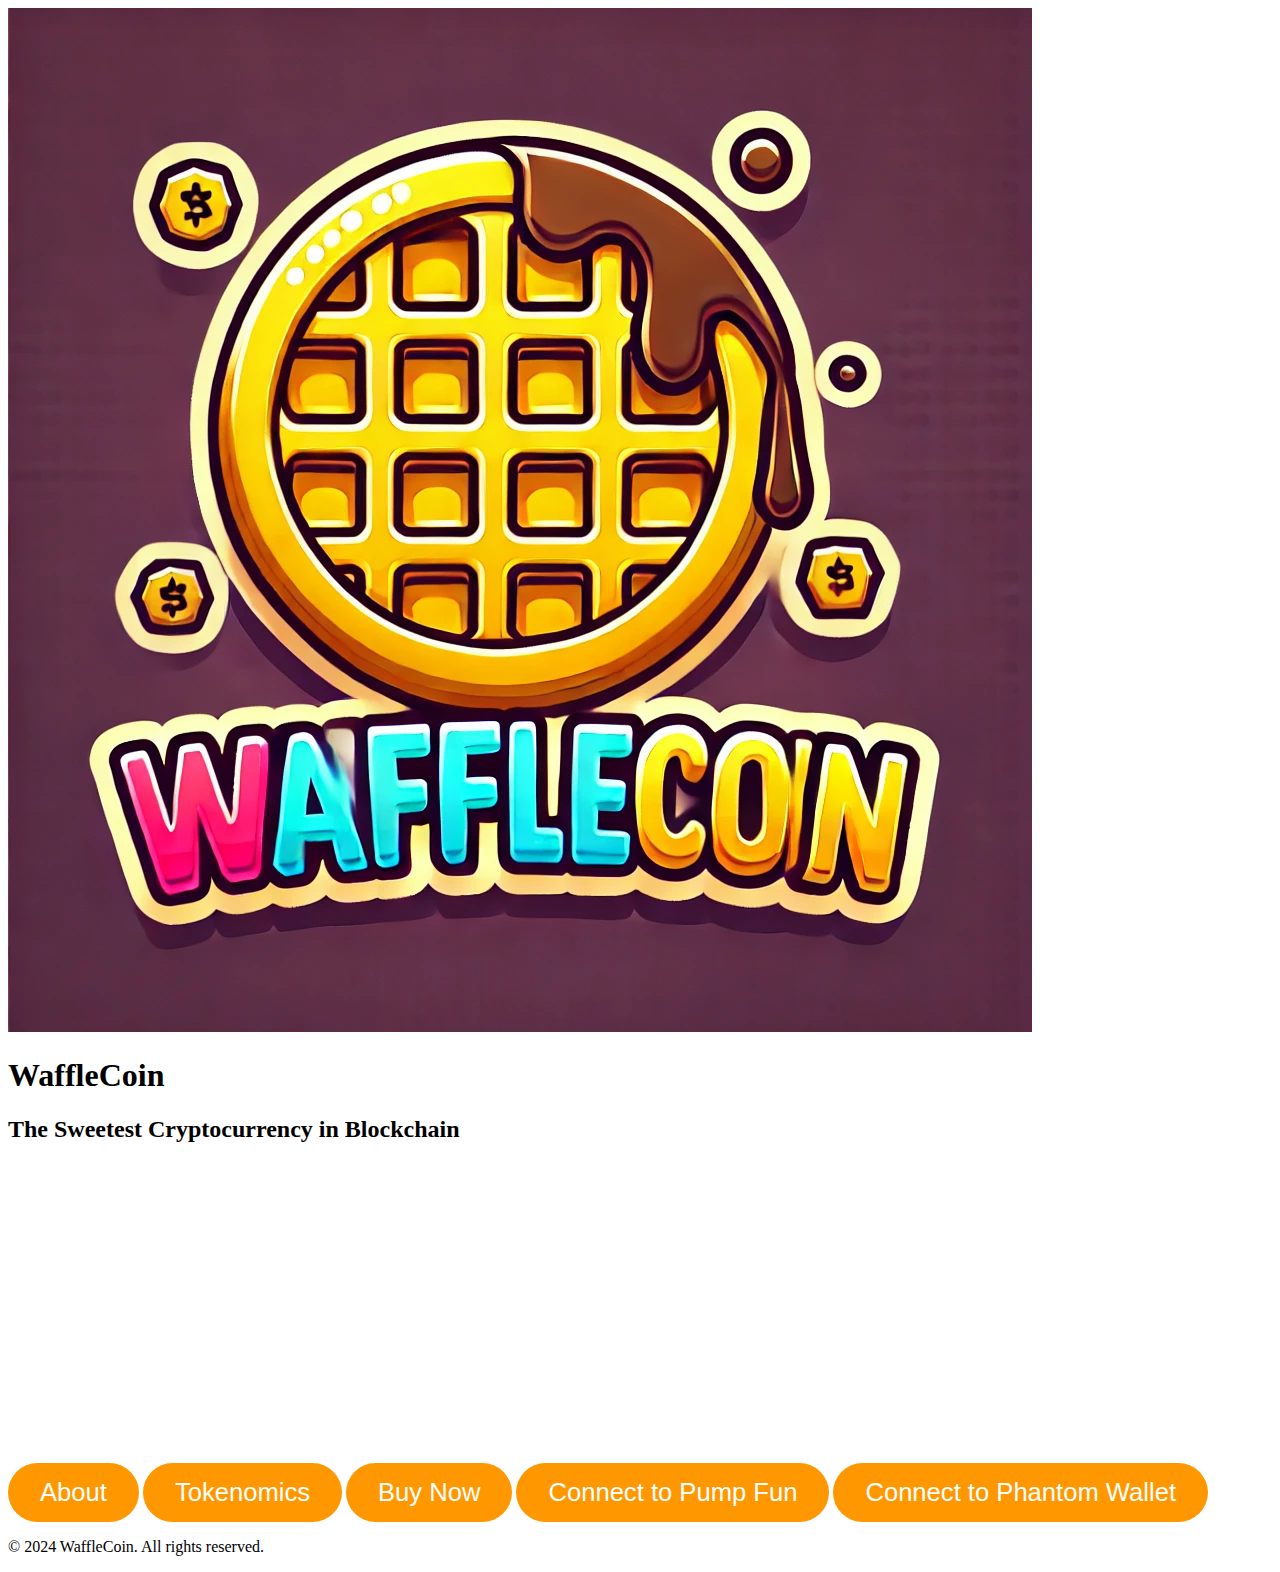
==== index.html @ 0dd6c805 "Update index.html" ====
<!DOCTYPE html>
<html lang="en">
<head>
    <meta charset="UTF-8">
    <meta name="viewport" content="width=device-width, initial-scale=1.0">
    <title>WaffleCoin - The Sweetest Cryptocurrency</title>
    <link rel="stylesheet" href="styles.css">
</head>
<body>
    <header>
        <div class="logo">
            <img src="images/wafflecoin-logo.png" alt="WaffleCoin Logo">
            <h1>WaffleCoin</h1>
        </div>
        <h2>The Sweetest Cryptocurrency in Blockchain</h2>
    </header>

    <!-- Banner Section -->
    <section class="banner">
        <div class="banner-content">
            <h2>Welcome to WaffleCoin</h2>
            <p>Your favorite cryptocurrency in the blockchain!</p>
        </div>
    </section>

    <section class="cta">
        <a href="sobre.html"><button>About</button></a>
        <a href="tokenomics.html"><button>Tokenomics</button></a>
        <a href="buy.html"><button>Buy Now</button></a>
        <a href="pumpfun.html"><button>Connect to Pump Fun</button></a>
        <a href="phantom.html"><button>Connect to Phantom Wallet</button></a>
    </section>

    <footer>
        <p>&copy; 2024 WaffleCoin. All rights reserved.</p>
    </footer>
</body>
</html>
---- styles.css ----
/* Estilo para o banner */
.banner {
    position: relative;
    background-image: url('images/A_vibrant_and_modern_cryptocurrency_banner_for_a_w.png'); /* Imagem do banner */
    background-size: cover;
    background-position: center;
    height: 300px; /* Ajuste a altura do banner conforme necessário */
    filter: blur(8px); /* Desfoque */
    z-index: -1; /* Para colocar a imagem atrás do conteúdo */
}

.banner-content {
    position: absolute;
    top: 50%;
    left: 50%;
    transform: translate(-50%, -50%);
    color: #fff;
    text-align: center;
}

.banner h2 {
    font-size: 3rem;
    font-weight: bold;
    margin-bottom: 10px;
}

.banner p {
    font-size: 1.5rem;
}

/* Estilo dos botões */
button {
    background-color: #FF9800; /* Cor de fundo dos botões */
    border: none;
    color: white;
    padding: 15px 32px;
    font-size: 1.6rem;
    border-radius: 50px; /* Tornar os botões arredondados */
    cursor: pointer;
    transition: background-color 0.3s, transform 0.3s; /* Efeito suave */
}

button:hover {
    background-color: #fb8c00; /* Cor de fundo ao passar o mouse */
    transform: scale(1.1); /* Aumentar o tamanho do botão quando hover */
}

button:focus {
    outline: none; /* Remove o contorno ao clicar no botão */
}
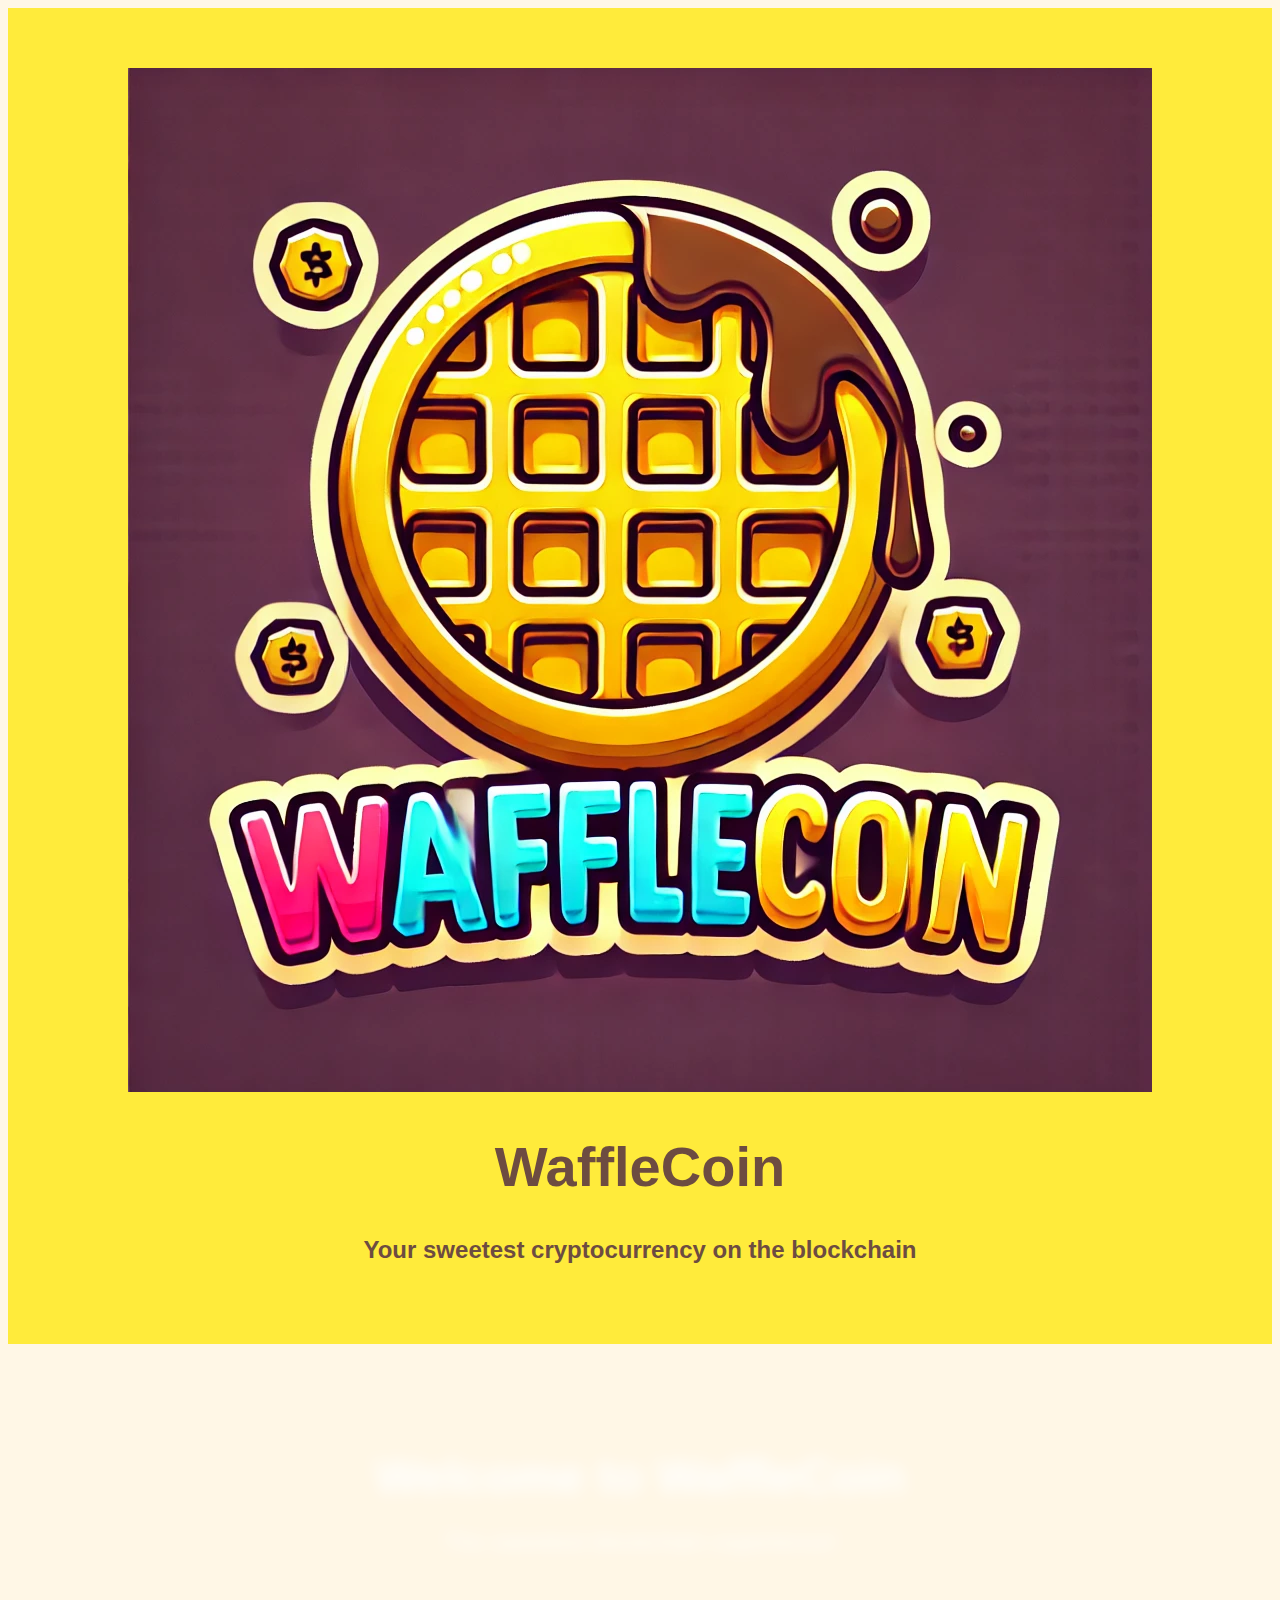
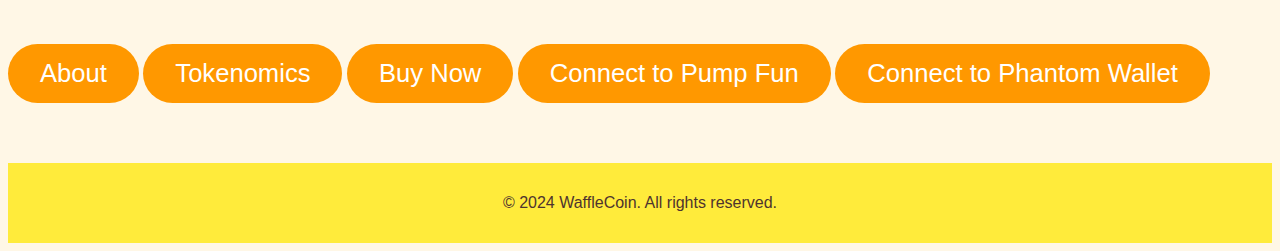
==== commit d9acf61c: "Atualizando o site com o banner e botões personalizados" ====
--- a/index.html
+++ b/index.html
@@ -1,39 +1,57 @@
-<!DOCTYPE html>
-<html lang="en">
-<head>
-    <meta charset="UTF-8">
-    <meta name="viewport" content="width=device-width, initial-scale=1.0">
-    <title>WaffleCoin - The Sweetest Cryptocurrency</title>
-    <link rel="stylesheet" href="styles.css">
-</head>
-<body>
-    <header>
-        <div class="logo">
-            <img src="images/wafflecoin-logo.png" alt="WaffleCoin Logo">
-            <h1>WaffleCoin</h1>
-        </div>
-        <h2>The Sweetest Cryptocurrency in Blockchain</h2>
-    </header>
-
-    <!-- Banner Section -->
-    <section class="banner">
-        <div class="banner-content">
-            <h2>Welcome to WaffleCoin</h2>
-            <p>Your favorite cryptocurrency in the blockchain!</p>
-        </div>
-    </section>
-
-    <section class="cta">
-        <a href="sobre.html"><button>About</button></a>
-        <a href="tokenomics.html"><button>Tokenomics</button></a>
-        <a href="buy.html"><button>Buy Now</button></a>
-        <a href="pumpfun.html"><button>Connect to Pump Fun</button></a>
-        <a href="phantom.html"><button>Connect to Phantom Wallet</button></a>
-    </section>
-
-    <footer>
-        <p>&copy; 2024 WaffleCoin. All rights reserved.</p>
-    </footer>
-</body>
-</html>
-
+
+<!DOCTYPE html>
+<html lang="en">
+<head>
+    <meta charset="UTF-8">
+    <meta name="viewport" content="width=device-width, initial-scale=1.0">
+    <title>WaffleCoin - The Sweetest Cryptocurrency</title>
+    <link rel="stylesheet" href="styles.css">
+</head>
+<body>
+    <header>
+        <div class="logo">
+            <img src="images/wafflecoin-logo.png" alt="WaffleCoin Logo">
+            <h1>WaffleCoin</h1>
+        </div>
+        <h2>Your sweetest cryptocurrency on the blockchain</h2>
+    </header>
+
+    <!-- Banner Section -->
+    <section class="banner">
+        <div class="banner-content">
+            <h2>Welcome to WaffleCoin</h2>
+            <p>The sweetest blockchain experience!</p>
+        </div>
+    </section>
+
+    <!-- Call to Action Buttons -->
+    <section class="cta">
+        <a href="sobre.html"><button class="waffle-button">About</button></a>
+        <a href="tokenomics.html"><button class="waffle-button">Tokenomics</button></a>
+        <a href="buy.html"><button class="waffle-button">Buy Now</button></a>
+        <a href="pumpfun.html"><button class="waffle-button">Connect to Pump Fun</button></a>
+        <a href="phantom.html" onclick="connectPhantom()"><button class="waffle-button">Connect to Phantom Wallet</button></a>
+    </section>
+
+    <footer>
+        <p>&copy; 2024 WaffleCoin. All rights reserved.</p>
+    </footer>
+
+    <script>
+        // Function to connect to Phantom wallet
+        function connectPhantom() {
+            if (window.solana && window.solana.isPhantom) {
+                window.solana.connect()
+                    .then((response) => {
+                        console.log('Connected to Phantom', response);
+                    })
+                    .catch((error) => {
+                        console.error('Error connecting to Phantom', error);
+                    });
+            } else {
+                alert('Please install Phantom Wallet extension!');
+            }
+        }
+    </script>
+</body>
+</html>
--- a/styles.css
+++ b/styles.css
@@ -1,12 +1,36 @@
-/* Estilo para o banner */
+
+/* Global Styles */
+body {
+    font-family: 'Arial', sans-serif;
+    background-color: #fff7e6;
+    color: #4e342e;
+}
+
+header {
+    text-align: center;
+    padding: 60px 20px;
+    background-color: #FFEB3B;
+}
+
+header h1 {
+    font-size: 3.5rem;
+    color: #6d4c41;
+}
+
+header h2 {
+    font-size: 1.5rem;
+    color: #6d4c41;
+}
+
+/* Banner Styles */
 .banner {
     position: relative;
-    background-image: url('images/A_vibrant_and_modern_cryptocurrency_banner_for_a_w.png'); /* Imagem do banner */
+    background-image: url('images/A_vibrant_and_modern_cryptocurrency_banner_for_a_w.png');
     background-size: cover;
     background-position: center;
-    height: 300px; /* Ajuste a altura do banner conforme necessário */
-    filter: blur(8px); /* Desfoque */
-    z-index: -1; /* Para colocar a imagem atrás do conteúdo */
+    height: 300px;
+    filter: blur(8px);
+    z-index: -1;
 }
 
 .banner-content {
@@ -28,23 +52,27 @@
     font-size: 1.5rem;
 }
 
-/* Estilo dos botões */
-button {
-    background-color: #FF9800; /* Cor de fundo dos botões */
+/* Waffle Button Style */
+.waffle-button {
+    background-color: #FF9800;
     border: none;
     color: white;
     padding: 15px 32px;
     font-size: 1.6rem;
-    border-radius: 50px; /* Tornar os botões arredondados */
+    border-radius: 50px;
     cursor: pointer;
-    transition: background-color 0.3s, transform 0.3s; /* Efeito suave */
+    transition: background-color 0.3s, transform 0.3s;
+    text-align: center;
 }
 
-button:hover {
-    background-color: #fb8c00; /* Cor de fundo ao passar o mouse */
-    transform: scale(1.1); /* Aumentar o tamanho do botão quando hover */
+.waffle-button:hover {
+    background-color: #fb8c00;
+    transform: scale(1.1);
 }
 
-button:focus {
-    outline: none; /* Remove o contorno ao clicar no botão */
+footer {
+    text-align: center;
+    margin-top: 60px;
+    padding: 15px;
+    background-color: #FFEB3B;
 }
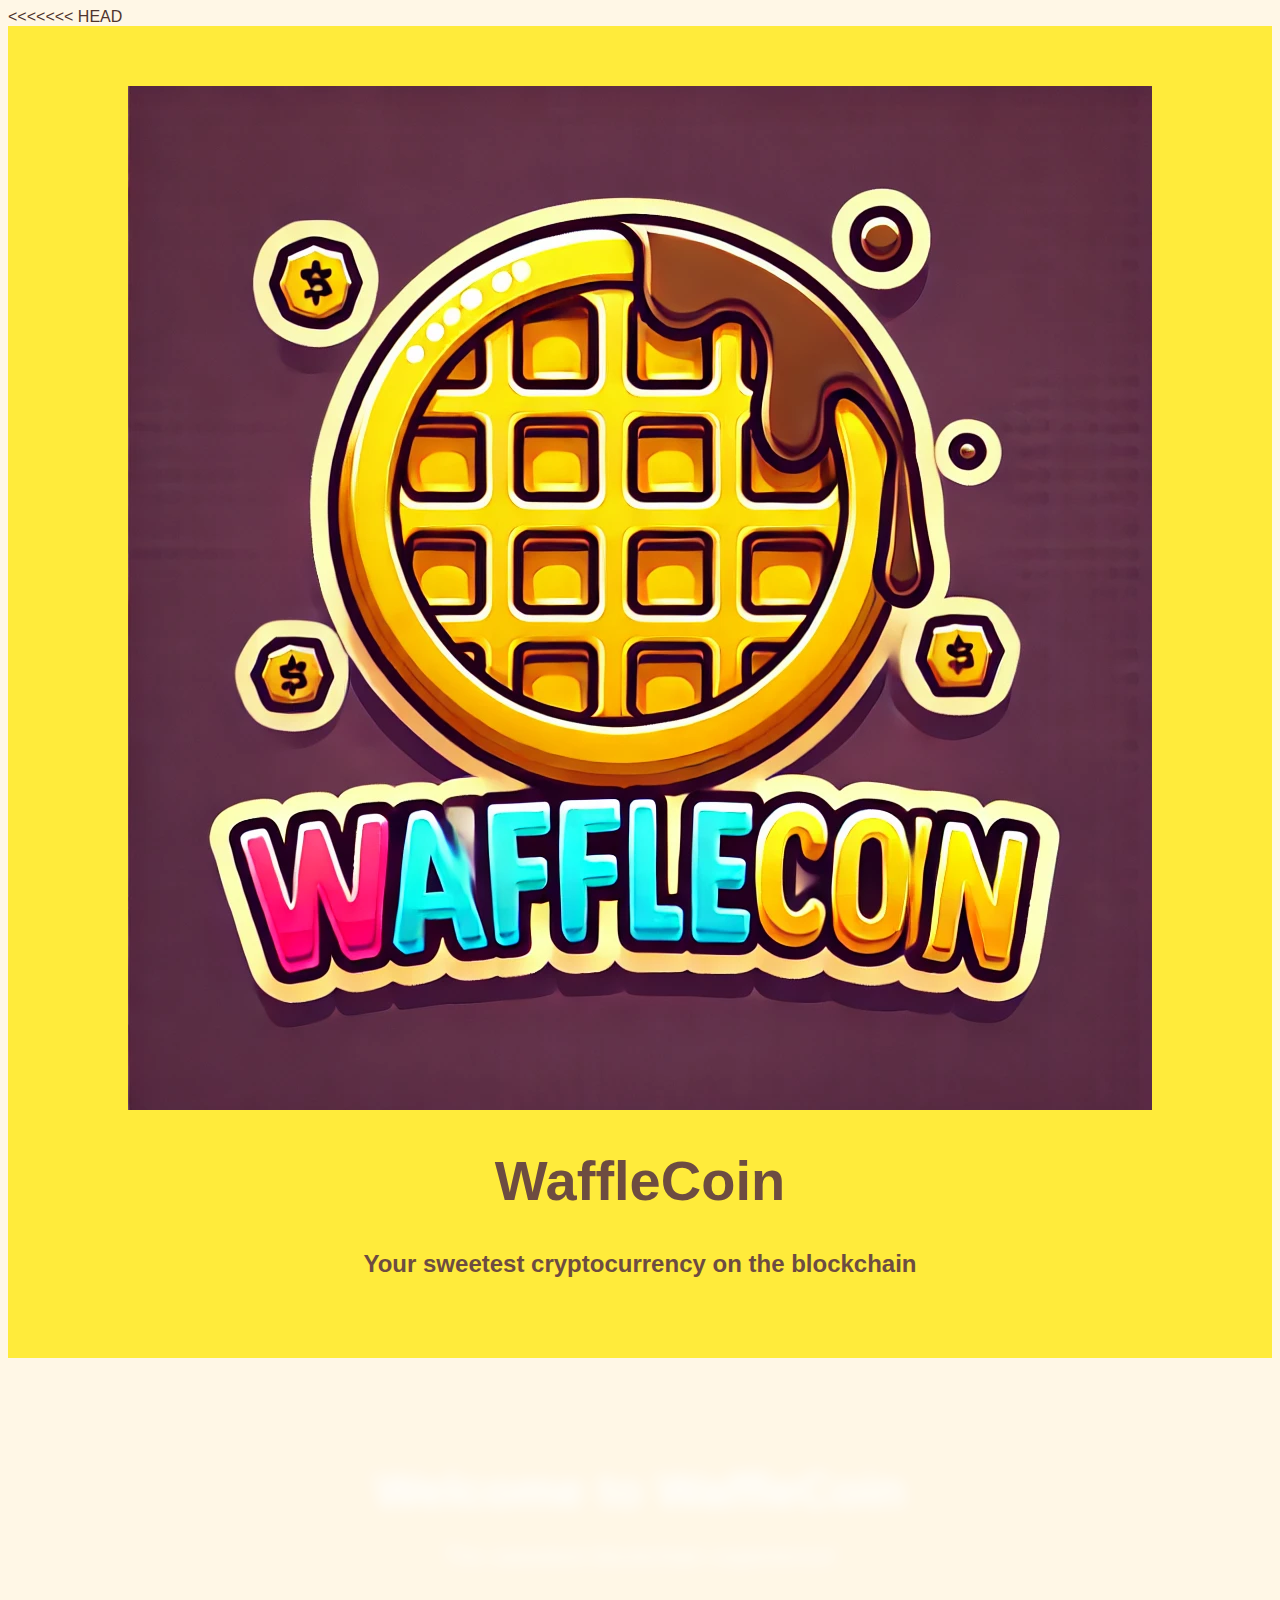
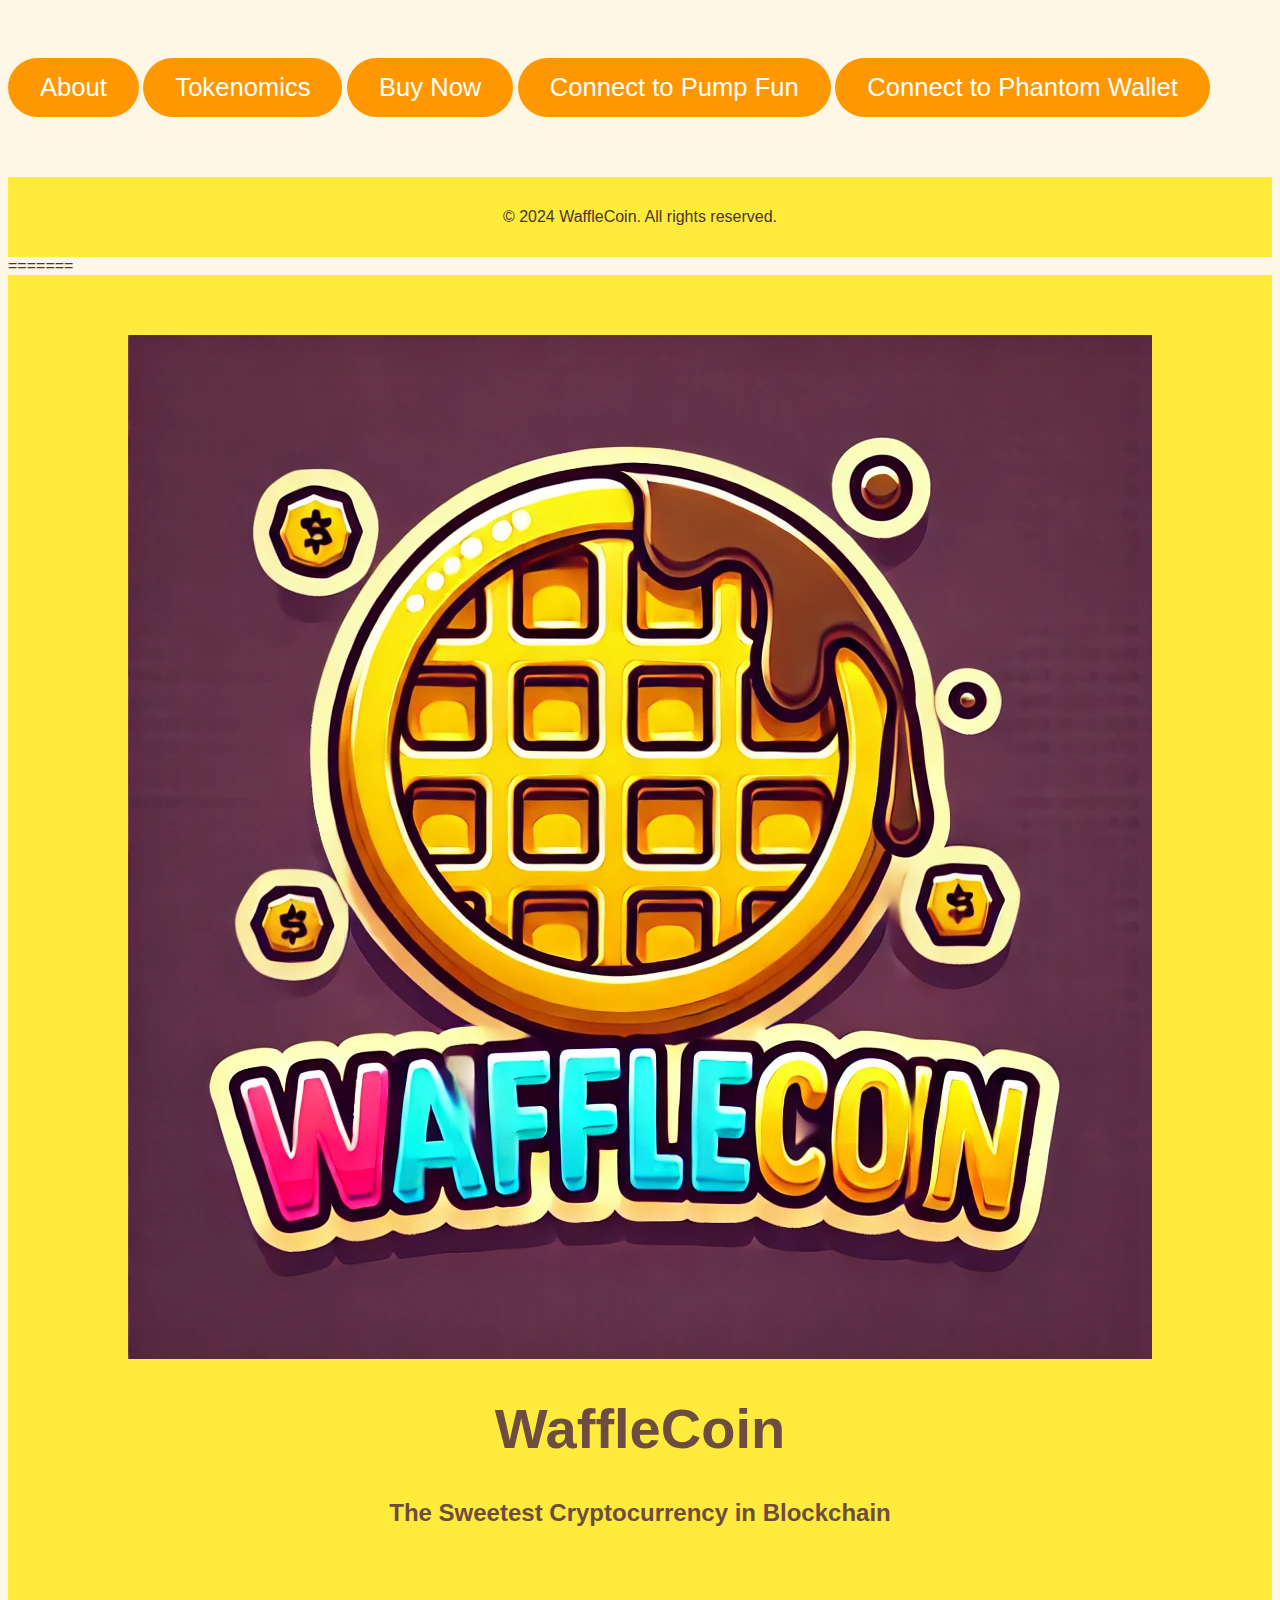
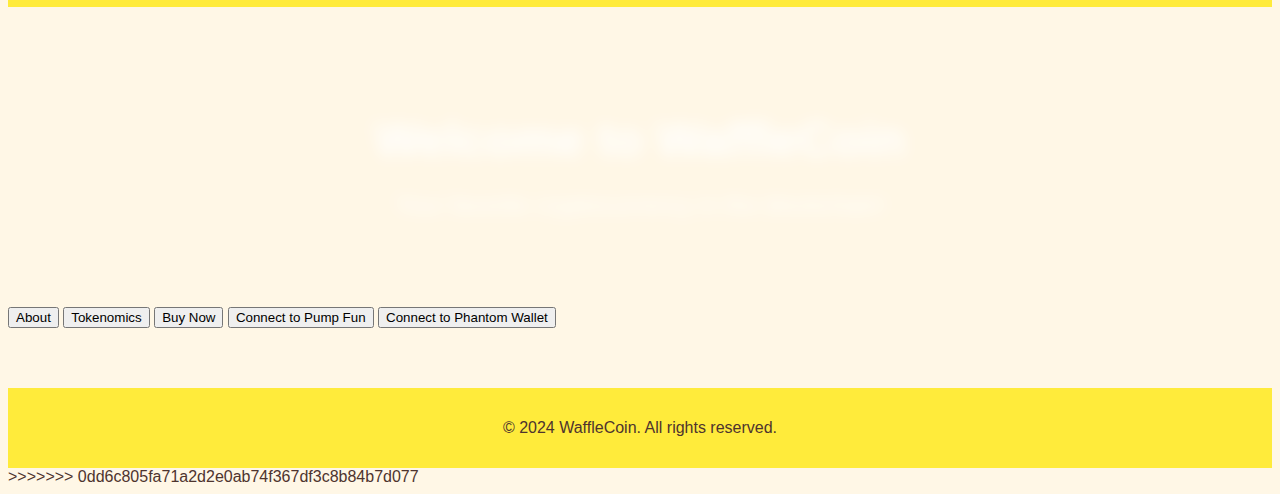
==== commit 45a296ce: "Resolvendo conflitos" ====
--- a/index.html
+++ b/index.html
@@ -1,3 +1,4 @@
+<<<<<<< HEAD
 
 <!DOCTYPE html>
 <html lang="en">
@@ -55,3 +56,44 @@
     </script>
 </body>
 </html>
+=======
+<!DOCTYPE html>
+<html lang="en">
+<head>
+    <meta charset="UTF-8">
+    <meta name="viewport" content="width=device-width, initial-scale=1.0">
+    <title>WaffleCoin - The Sweetest Cryptocurrency</title>
+    <link rel="stylesheet" href="styles.css">
+</head>
+<body>
+    <header>
+        <div class="logo">
+            <img src="images/wafflecoin-logo.png" alt="WaffleCoin Logo">
+            <h1>WaffleCoin</h1>
+        </div>
+        <h2>The Sweetest Cryptocurrency in Blockchain</h2>
+    </header>
+
+    <!-- Banner Section -->
+    <section class="banner">
+        <div class="banner-content">
+            <h2>Welcome to WaffleCoin</h2>
+            <p>Your favorite cryptocurrency in the blockchain!</p>
+        </div>
+    </section>
+
+    <section class="cta">
+        <a href="sobre.html"><button>About</button></a>
+        <a href="tokenomics.html"><button>Tokenomics</button></a>
+        <a href="buy.html"><button>Buy Now</button></a>
+        <a href="pumpfun.html"><button>Connect to Pump Fun</button></a>
+        <a href="phantom.html"><button>Connect to Phantom Wallet</button></a>
+    </section>
+
+    <footer>
+        <p>&copy; 2024 WaffleCoin. All rights reserved.</p>
+    </footer>
+</body>
+</html>
+
+>>>>>>> 0dd6c805fa71a2d2e0ab74f367df3c8b84b7d077
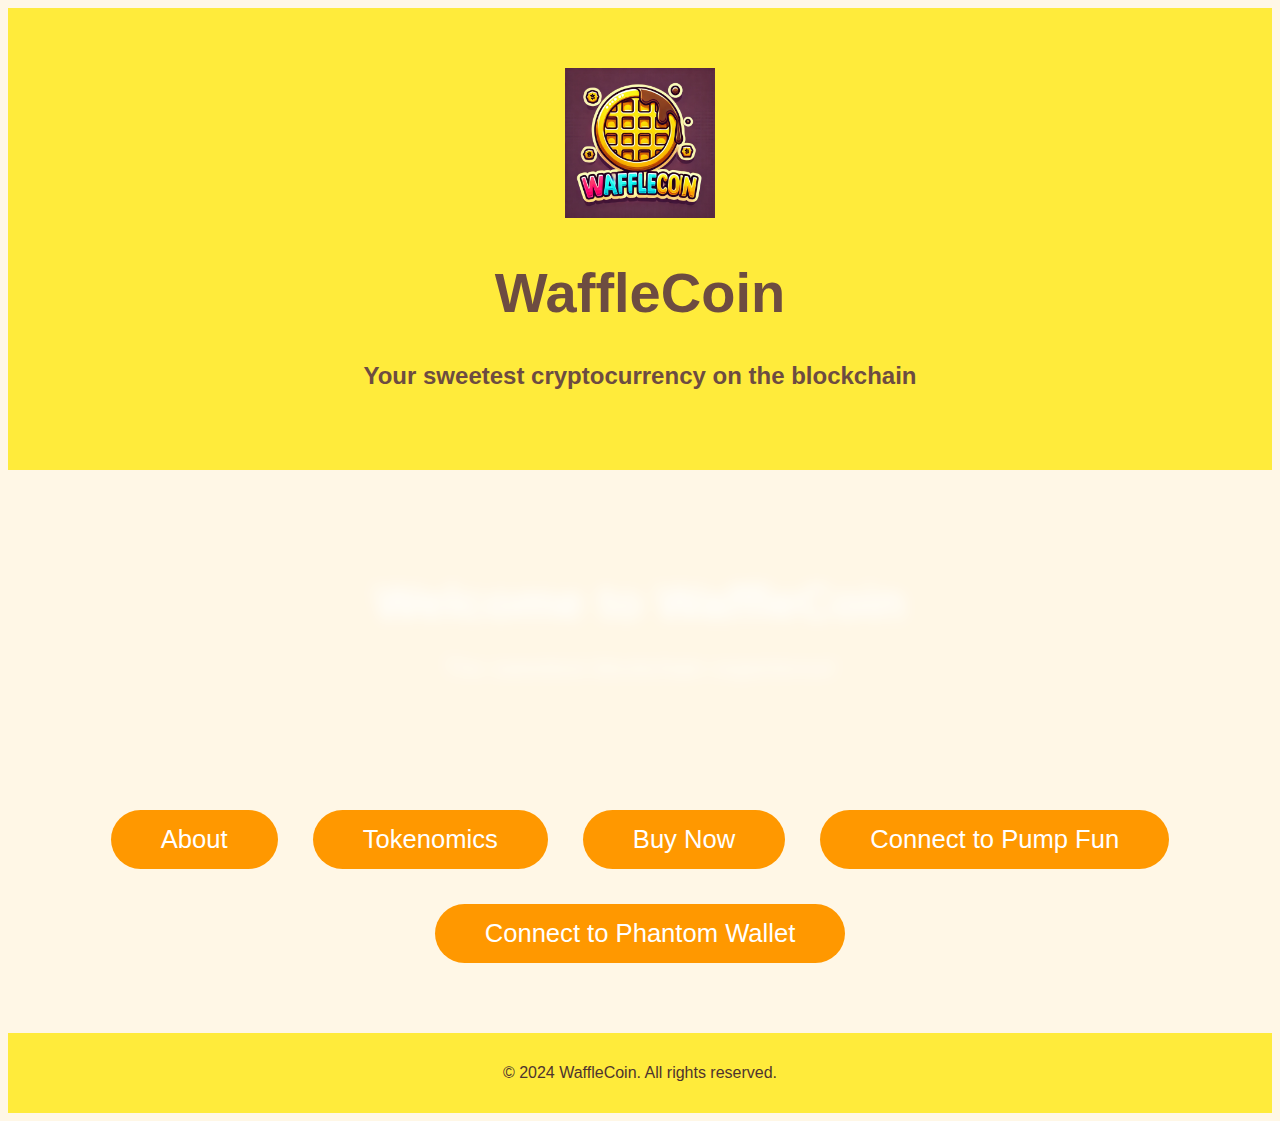
==== commit 6f2ee9eb: "Atualizando o layout com botões e banner" ====
--- a/index.html
+++ b/index.html
@@ -1,5 +1,3 @@
-<<<<<<< HEAD
-
 <!DOCTYPE html>
 <html lang="en">
 <head>
@@ -11,7 +9,7 @@
 <body>
     <header>
         <div class="logo">
-            <img src="images/wafflecoin-logo.png" alt="WaffleCoin Logo">
+            <img src="images/wafflecoin-logo.png" alt="WaffleCoin Logo" style="width: 150px; height: 150px;">
             <h1>WaffleCoin</h1>
         </div>
         <h2>Your sweetest cryptocurrency on the blockchain</h2>
@@ -56,44 +54,4 @@
     </script>
 </body>
 </html>
-=======
-<!DOCTYPE html>
-<html lang="en">
-<head>
-    <meta charset="UTF-8">
-    <meta name="viewport" content="width=device-width, initial-scale=1.0">
-    <title>WaffleCoin - The Sweetest Cryptocurrency</title>
-    <link rel="stylesheet" href="styles.css">
-</head>
-<body>
-    <header>
-        <div class="logo">
-            <img src="images/wafflecoin-logo.png" alt="WaffleCoin Logo">
-            <h1>WaffleCoin</h1>
-        </div>
-        <h2>The Sweetest Cryptocurrency in Blockchain</h2>
-    </header>
 
-    <!-- Banner Section -->
-    <section class="banner">
-        <div class="banner-content">
-            <h2>Welcome to WaffleCoin</h2>
-            <p>Your favorite cryptocurrency in the blockchain!</p>
-        </div>
-    </section>
-
-    <section class="cta">
-        <a href="sobre.html"><button>About</button></a>
-        <a href="tokenomics.html"><button>Tokenomics</button></a>
-        <a href="buy.html"><button>Buy Now</button></a>
-        <a href="pumpfun.html"><button>Connect to Pump Fun</button></a>
-        <a href="phantom.html"><button>Connect to Phantom Wallet</button></a>
-    </section>
-
-    <footer>
-        <p>&copy; 2024 WaffleCoin. All rights reserved.</p>
-    </footer>
-</body>
-</html>
-
->>>>>>> 0dd6c805fa71a2d2e0ab74f367df3c8b84b7d077
--- a/styles.css
+++ b/styles.css
@@ -1,4 +1,3 @@
-
 /* Global Styles */
 body {
     font-family: 'Arial', sans-serif;
@@ -57,17 +56,32 @@
     background-color: #FF9800;
     border: none;
     color: white;
-    padding: 15px 32px;
+    padding: 15px 50px;
     font-size: 1.6rem;
     border-radius: 50px;
     cursor: pointer;
     transition: background-color 0.3s, transform 0.3s;
     text-align: center;
+    margin: 10px;  /* Adiciona uma margem ao redor dos botões */
 }
 
 .waffle-button:hover {
     background-color: #fb8c00;
-    transform: scale(1.1);
+    transform: scale(1.1); /* Aumenta o botão ao passar o mouse */
+}
+
+.waffle-button:focus {
+    outline: none;  /* Remove o contorno quando o botão é clicado */
+}
+
+/* Centering the Buttons */
+.cta {
+    display: flex;
+    justify-content: center;
+    align-items: center;
+    gap: 15px;  /* Espaço entre os botões */
+    margin-top: 30px;
+    flex-wrap: wrap; /* Permite que os botões quebrem em várias linhas em telas menores */
 }
 
 footer {
@@ -76,3 +90,5 @@
     padding: 15px;
     background-color: #FFEB3B;
 }
+
+
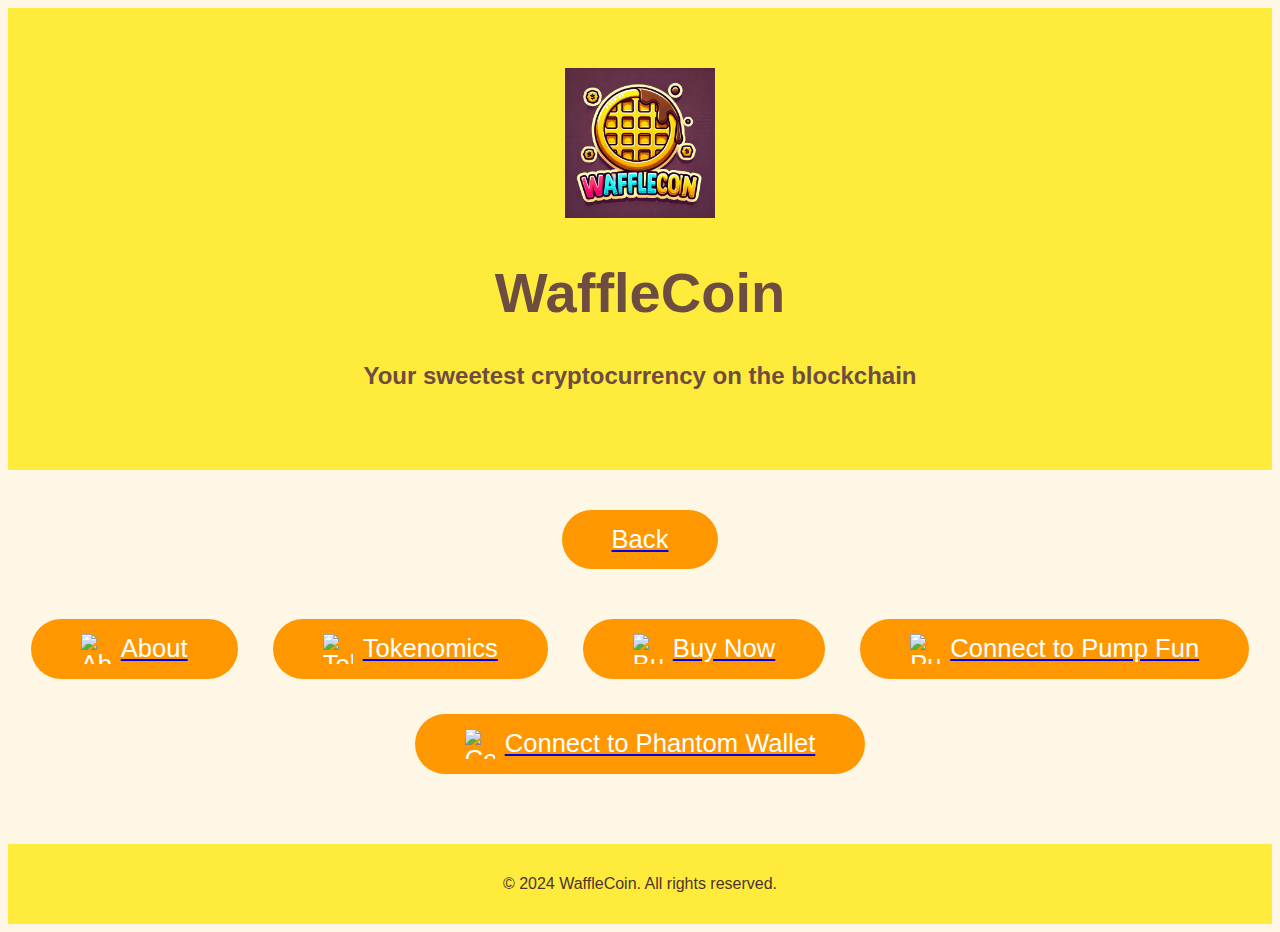
==== commit 71cabd23: "Atualizando site com botões, about e minigame" ====
--- a/index.html
+++ b/index.html
@@ -15,21 +15,18 @@
         <h2>Your sweetest cryptocurrency on the blockchain</h2>
     </header>
 
-    <!-- Banner Section -->
-    <section class="banner">
-        <div class="banner-content">
-            <h2>Welcome to WaffleCoin</h2>
-            <p>The sweetest blockchain experience!</p>
-        </div>
+    <!-- Botão de Voltar -->
+    <section class="cta">
+        <a href="javascript:history.back()"><button class="waffle-button">Back</button></a> <!-- Botão de Voltar -->
     </section>
 
     <!-- Call to Action Buttons -->
     <section class="cta">
-        <a href="sobre.html"><button class="waffle-button">About</button></a>
-        <a href="tokenomics.html"><button class="waffle-button">Tokenomics</button></a>
-        <a href="buy.html"><button class="waffle-button">Buy Now</button></a>
-        <a href="pumpfun.html"><button class="waffle-button">Connect to Pump Fun</button></a>
-        <a href="phantom.html" onclick="connectPhantom()"><button class="waffle-button">Connect to Phantom Wallet</button></a>
+        <a href="sobre.html"><button class="waffle-button"><img src="images/waffle-icon.png" alt="About WaffleCoin"> About</button></a>
+        <a href="tokenomics.html"><button class="waffle-button"><img src="images/waffle-icon.png" alt="Tokenomics"> Tokenomics</button></a>
+        <a href="buy.html"><button class="waffle-button"><img src="images/waffle-icon.png" alt="Buy Now"> Buy Now</button></a>
+        <a href="pumpfun.html"><button class="waffle-button"><img src="images/waffle-icon.png" alt="Pump Fun"> Connect to Pump Fun</button></a>
+        <a href="phantom.html" onclick="connectPhantom()"><button class="waffle-button"><img src="images/waffle-icon.png" alt="Connect Phantom"> Connect to Phantom Wallet</button></a>
     </section>
 
     <footer>
--- a/styles.css
+++ b/styles.css
@@ -24,11 +24,11 @@
 /* Banner Styles */
 .banner {
     position: relative;
-    background-image: url('images/A_vibrant_and_modern_cryptocurrency_banner_for_a_w.png');
+    background-image: url('images/waffle-banner.png'); /* Caminho correto para o banner */
     background-size: cover;
     background-position: center;
     height: 300px;
-    filter: blur(8px);
+    filter: blur(8px); /* Desfoque */
     z-index: -1;
 }
 
@@ -63,6 +63,14 @@
     transition: background-color 0.3s, transform 0.3s;
     text-align: center;
     margin: 10px;  /* Adiciona uma margem ao redor dos botões */
+    display: flex;
+    align-items: center;
+}
+
+.waffle-button img {
+    margin-right: 10px;  /* Espaçamento entre a imagem e o texto */
+    width: 30px;  /* Ajuste o tamanho da imagem */
+    height: 30px;
 }
 
 .waffle-button:hover {
@@ -92,3 +100,4 @@
 }
 
 
+
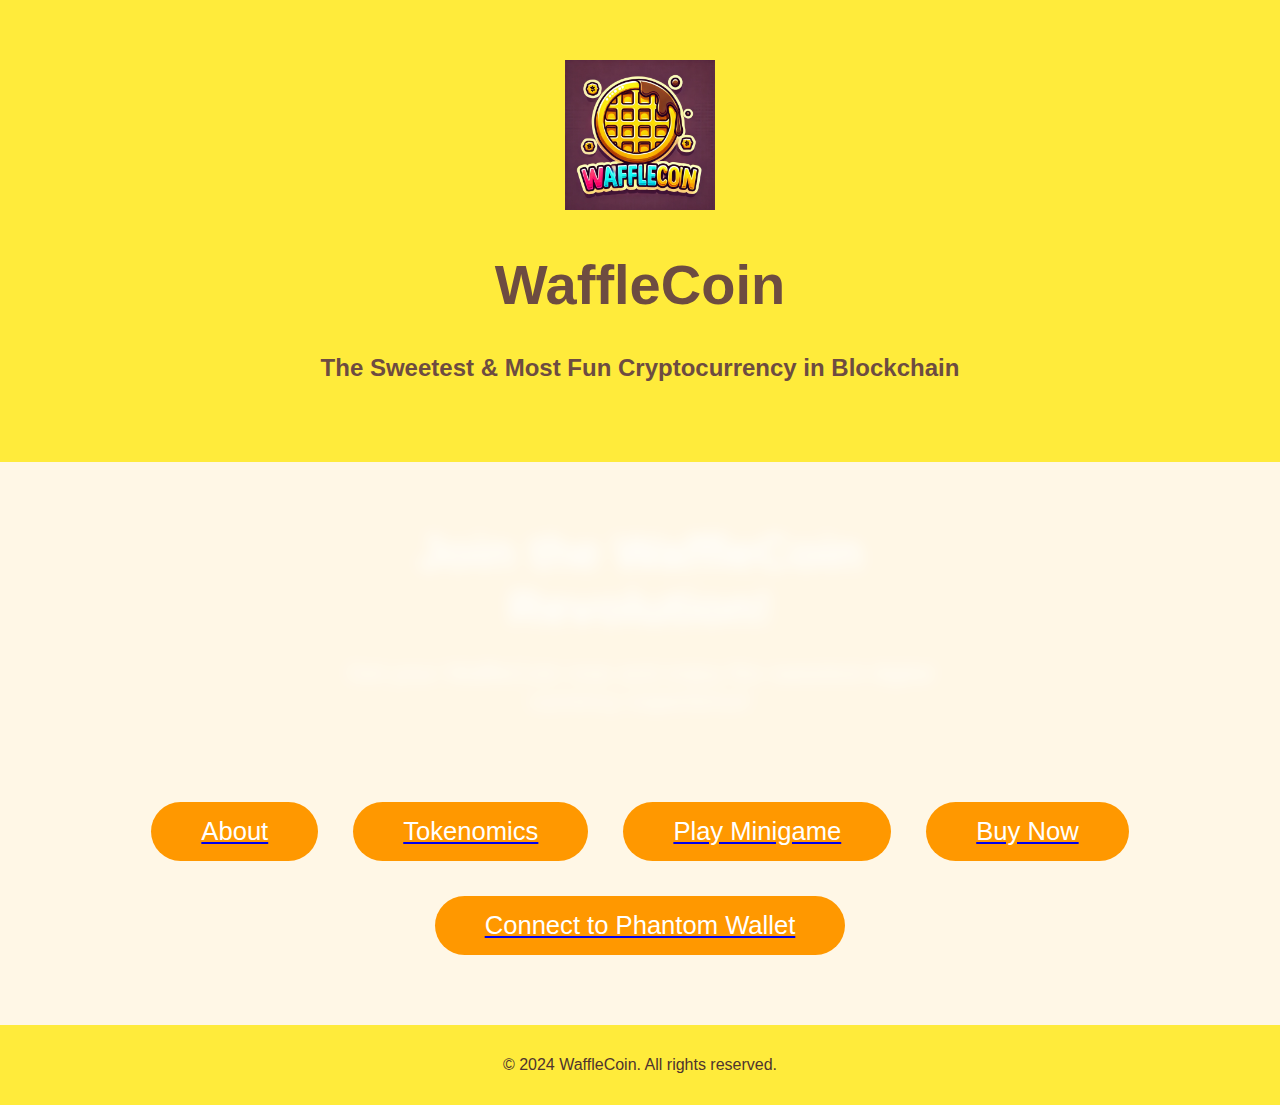
==== commit 739d105a: "Atualizando o site com a versão renovada" ====
--- a/index.html
+++ b/index.html
@@ -1,9 +1,10 @@
+
 <!DOCTYPE html>
 <html lang="en">
 <head>
     <meta charset="UTF-8">
     <meta name="viewport" content="width=device-width, initial-scale=1.0">
-    <title>WaffleCoin - The Sweetest Cryptocurrency</title>
+    <title>WaffleCoin - The Revolutionary Cryptocurrency</title>
     <link rel="stylesheet" href="styles.css">
 </head>
 <body>
@@ -12,23 +13,27 @@
             <img src="images/wafflecoin-logo.png" alt="WaffleCoin Logo" style="width: 150px; height: 150px;">
             <h1>WaffleCoin</h1>
         </div>
-        <h2>Your sweetest cryptocurrency on the blockchain</h2>
+        <h2>The Sweetest & Most Fun Cryptocurrency in Blockchain</h2>
     </header>
 
-    <!-- Botão de Voltar -->
-    <section class="cta">
-        <a href="javascript:history.back()"><button class="waffle-button">Back</button></a> <!-- Botão de Voltar -->
+    <!-- Banner Section -->
+    <section class="banner">
+        <div class="banner-content">
+            <h2>Join the WaffleCoin Revolution!</h2>
+            <p>Get your WaffleCoin now and enjoy the sweetest digital currency experience!</p>
+        </div>
     </section>
 
     <!-- Call to Action Buttons -->
     <section class="cta">
-        <a href="sobre.html"><button class="waffle-button"><img src="images/waffle-icon.png" alt="About WaffleCoin"> About</button></a>
-        <a href="tokenomics.html"><button class="waffle-button"><img src="images/waffle-icon.png" alt="Tokenomics"> Tokenomics</button></a>
-        <a href="buy.html"><button class="waffle-button"><img src="images/waffle-icon.png" alt="Buy Now"> Buy Now</button></a>
-        <a href="pumpfun.html"><button class="waffle-button"><img src="images/waffle-icon.png" alt="Pump Fun"> Connect to Pump Fun</button></a>
-        <a href="phantom.html" onclick="connectPhantom()"><button class="waffle-button"><img src="images/waffle-icon.png" alt="Connect Phantom"> Connect to Phantom Wallet</button></a>
+        <a href="sobre.html"><button class="waffle-button">About</button></a>
+        <a href="tokenomics.html"><button class="waffle-button">Tokenomics</button></a>
+        <a href="minigame.html"><button class="waffle-button">Play Minigame</button></a>
+        <a href="buy.html"><button class="waffle-button">Buy Now</button></a>
+        <a href="phantom.html" onclick="connectPhantom()"><button class="waffle-button">Connect to Phantom Wallet</button></a>
     </section>
 
+    <!-- Footer -->
     <footer>
         <p>&copy; 2024 WaffleCoin. All rights reserved.</p>
     </footer>
@@ -51,4 +56,3 @@
     </script>
 </body>
 </html>
-
--- a/styles.css
+++ b/styles.css
@@ -1,8 +1,11 @@
+
 /* Global Styles */
 body {
     font-family: 'Arial', sans-serif;
     background-color: #fff7e6;
     color: #4e342e;
+    margin: 0;
+    padding: 0;
 }
 
 header {
@@ -21,14 +24,14 @@
     color: #6d4c41;
 }
 
-/* Banner Styles */
+/* Banner Section */
 .banner {
     position: relative;
-    background-image: url('images/waffle-banner.png'); /* Caminho correto para o banner */
+    background-image: url('images/waffle-banner.png');
     background-size: cover;
     background-position: center;
     height: 300px;
-    filter: blur(8px); /* Desfoque */
+    filter: blur(8px);
     z-index: -1;
 }
 
@@ -51,7 +54,7 @@
     font-size: 1.5rem;
 }
 
-/* Waffle Button Style */
+/* Button Styles */
 .waffle-button {
     background-color: #FF9800;
     border: none;
@@ -62,24 +65,24 @@
     cursor: pointer;
     transition: background-color 0.3s, transform 0.3s;
     text-align: center;
-    margin: 10px;  /* Adiciona uma margem ao redor dos botões */
+    margin: 10px;
     display: flex;
     align-items: center;
 }
 
 .waffle-button img {
-    margin-right: 10px;  /* Espaçamento entre a imagem e o texto */
-    width: 30px;  /* Ajuste o tamanho da imagem */
+    margin-right: 10px;
+    width: 30px;
     height: 30px;
 }
 
 .waffle-button:hover {
     background-color: #fb8c00;
-    transform: scale(1.1); /* Aumenta o botão ao passar o mouse */
+    transform: scale(1.1);
 }
 
 .waffle-button:focus {
-    outline: none;  /* Remove o contorno quando o botão é clicado */
+    outline: none;
 }
 
 /* Centering the Buttons */
@@ -87,9 +90,9 @@
     display: flex;
     justify-content: center;
     align-items: center;
-    gap: 15px;  /* Espaço entre os botões */
+    gap: 15px;
     margin-top: 30px;
-    flex-wrap: wrap; /* Permite que os botões quebrem em várias linhas em telas menores */
+    flex-wrap: wrap;
 }
 
 footer {
@@ -98,6 +101,3 @@
     padding: 15px;
     background-color: #FFEB3B;
 }
-
-
-
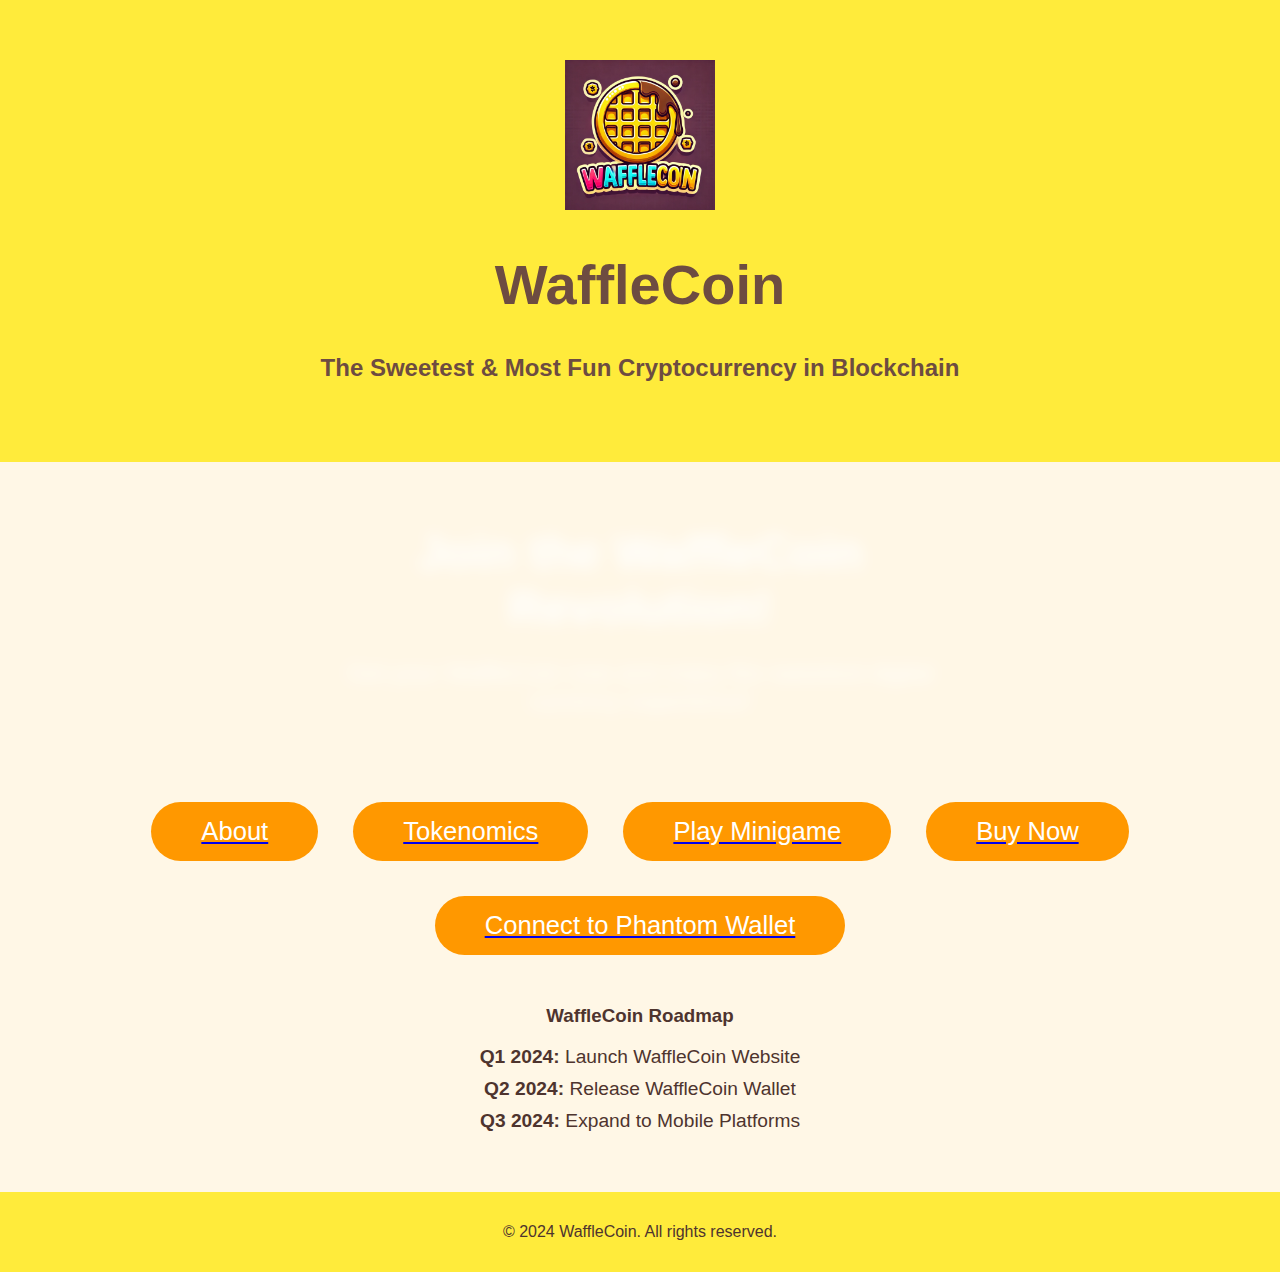
==== commit 77e1d13e: "Atualização do site" ====
--- a/index.html
+++ b/index.html
@@ -4,7 +4,7 @@
 <head>
     <meta charset="UTF-8">
     <meta name="viewport" content="width=device-width, initial-scale=1.0">
-    <title>WaffleCoin - The Revolutionary Cryptocurrency</title>
+    <title>WaffleCoin - The Sweetest Cryptocurrency</title>
     <link rel="stylesheet" href="styles.css">
 </head>
 <body>
@@ -33,6 +33,16 @@
         <a href="phantom.html" onclick="connectPhantom()"><button class="waffle-button">Connect to Phantom Wallet</button></a>
     </section>
 
+    <!-- Roadmap -->
+    <section class="roadmap">
+        <h3>WaffleCoin Roadmap</h3>
+        <ul>
+            <li><strong>Q1 2024:</strong> Launch WaffleCoin Website</li>
+            <li><strong>Q2 2024:</strong> Release WaffleCoin Wallet</li>
+            <li><strong>Q3 2024:</strong> Expand to Mobile Platforms</li>
+        </ul>
+    </section>
+
     <!-- Footer -->
     <footer>
         <p>&copy; 2024 WaffleCoin. All rights reserved.</p>
--- a/styles.css
+++ b/styles.css
@@ -95,6 +95,23 @@
     flex-wrap: wrap;
 }
 
+/* Roadmap */
+.roadmap {
+    margin-top: 40px;
+    text-align: center;
+}
+
+.roadmap ul {
+    list-style-type: none;
+    padding: 0;
+}
+
+.roadmap li {
+    font-size: 1.2rem;
+    margin: 10px 0;
+}
+
+/* Footer */
 footer {
     text-align: center;
     margin-top: 60px;
